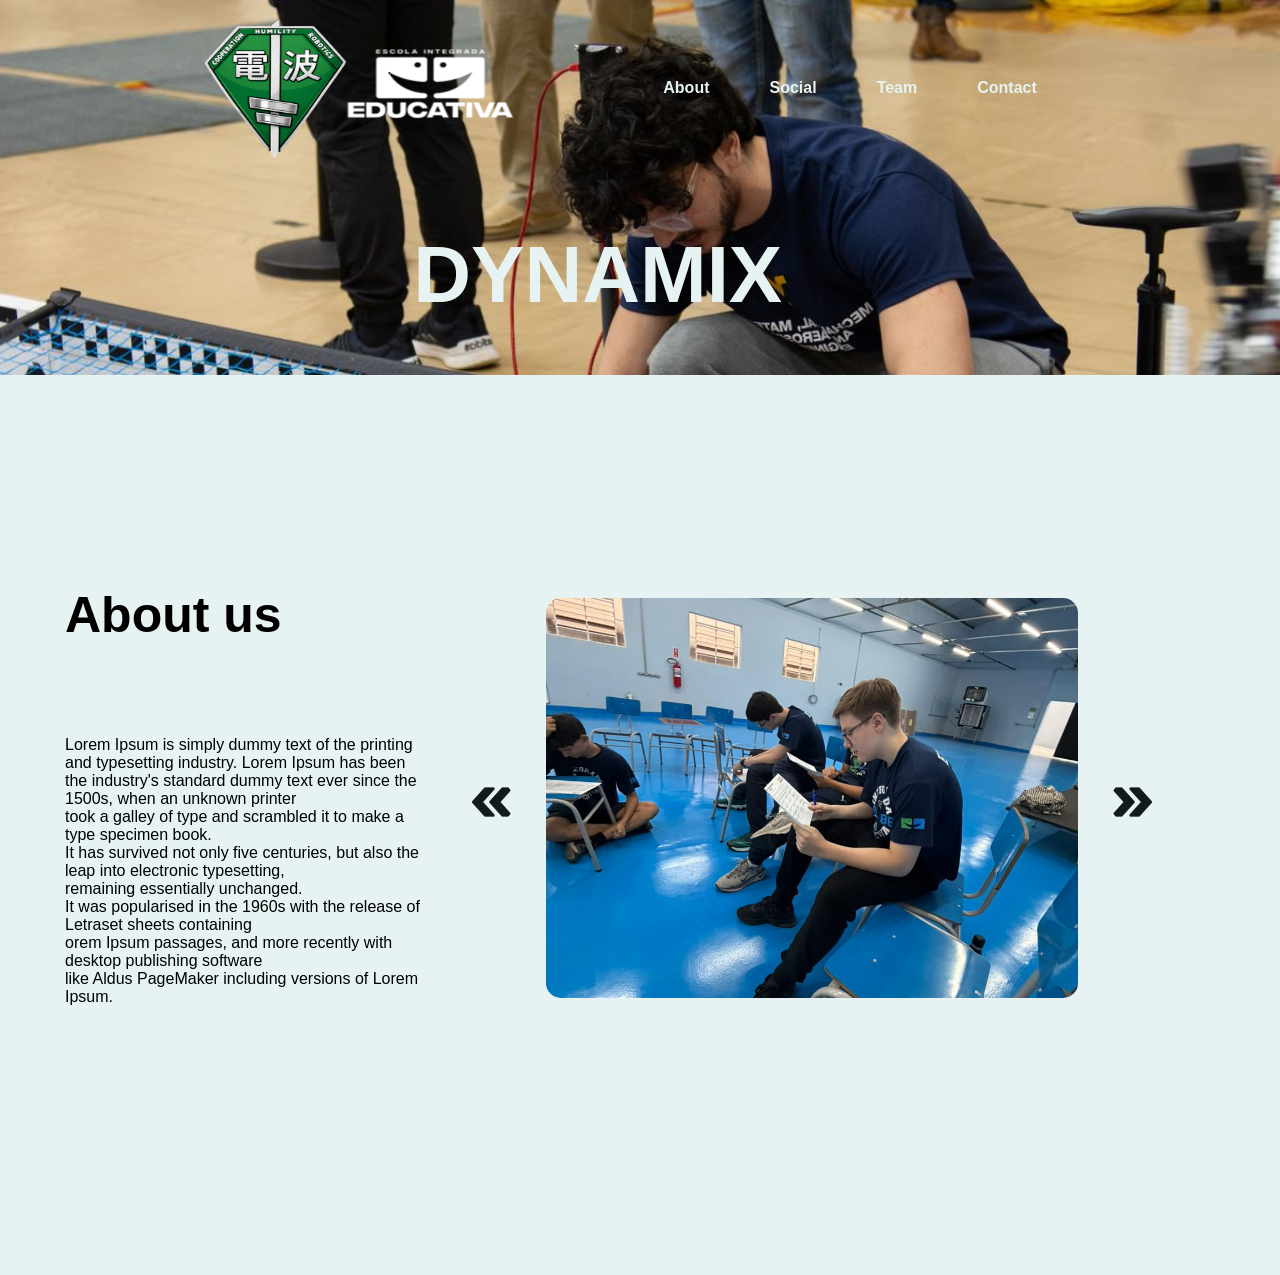
==== index.html @ cce16539 "Rename html/index.html to index.html" ====
<!DOCTYPE html>
<html lang="en-us">
<head>
    <meta charset="UTF-8">
    <meta name="viewport" content="width=device-width, initial-scale=1.0">
    <link rel="stylesheet" href="../css/global.css">
    <title>Dynamix | Home</title>
    <link rel="shortcut icon" href="/assets/images/dynamixlogo.png"></link>
</head>
<body>
    <section class="header">
        <img id="logo" src="/assets/images/logos.png" alt="logo"></img>
        <nav class="header-nav">
            <div class="feature">About</div>
            <div class="feature">Social</div>
            <div class="feature">Team</div>
            <div class="feature" id="contact">Contact</div>
        </nav>
        <div id="show-features">
            <div class="bar"></div>
            <div class="bar"></div>
            <div class="bar"></div>
        </div>
    </section>
    <div class="section">    
        <h1 id="dynamix">DYNAMIX</h1>
        <nav id="media-features">
                <div class="feature">About</div>
                <div class="feature">Social</div>
                <div class="feature">Team</div>
                <div class="feature">Contact Us</div>
            </nav>
        </div>
    </section>

    <section class="footer">
        <div id="about-container">
            <div class="container" id="about">
                <H2 id="about-us-title" style="font-size: 50px;">
                    About us
                </H2>
                <div>
                    Lorem Ipsum is simply dummy text of the printing
                    and typesetting industry. Lorem Ipsum has been<br>
                    the industry's standard dummy text ever since the 1500s, when an unknown printer <br>
                    took a galley of type and scrambled it to make a type specimen book. <br>
                    It has survived not only five centuries, but also the leap into electronic
                    typesetting, <br>
                    remaining essentially unchanged. <br>
                    It was popularised in the 1960s with the release of Letraset sheets containing <br>
                    orem Ipsum passages, and more recently with desktop publishing software <br>
                    like Aldus PageMaker including versions of Lorem Ipsum.
                </div>
            </div>
            <div id="carousel-wrapper">
                <div class="button"></div>
                    <div class="carousel">

                    </div>
                <div class="button prev"></div>
            </div>
        </div>

    </section>

    <script src="/js/carrosel.js"></script>
    <script src="/js/bar_animation.js"></script>
</body>
</html>
---- css/global.css ----
@font-face {
    font-family: 'Inter', sans-serif;
    src: url(/assets/fonts/Inter/static/Inter_24pt-Regular.ttf);
}
@font-face {
    font-family: 'Montserrat', sans-serif;
    src: url(/assets/fonts/Montserrat/Montserrat-VariableFont_wght.ttf);
}

html,body{
    height: 100%;
}
body{
    overflow-x: hidden;
    margin: 0;
    padding: 0;
    max-width: 1920px;
    background-color: #e7f3f3;

}
body::before{
    content: "";
    position: absolute;
    width: 100%;
    height: 100%;
    background-image: url(/assets/images/bg.png);
    transform: scaleX(-1);
    background-repeat: no-repeat;
    background-size: 100%;
    z-index: -1;
}

.container{
    max-width: 1200px;
    margin: 0 auto;
    padding: 0 24px;
}
.grid{
    display: grid;
    grid-template-columns: 1fr 1fr;
    gap: 60px;
    align-items: center;
}
.section{
    padding: clamp(60px,0,120px);
    display: flex;
    align-items: center;
    justify-content: center; 
}
.header{
    position: sticky;
    width: 100%;
    display: flex;;
    padding: 1%;
    justify-content: space-between;
    align-items: center;
}
.feature{
    opacity: 1;
    font-family: 'Inter', sans-serif;
    font-weight: 600;
    font-size: 100%;
    color: #e7f3f3;
    cursor: pointer;
    transition: 0.3s ease;
}
.feature:hover{
    transform: scale(1.25);
    color: #ffffff;
}
.header-nav{
    display: flex;
    gap: 60px;
    align-items: center;
    padding-right: 20%;
}
#logo{
    width: 400px;
    height:150px;
    margin-left: 150px;
    cursor: pointer;
}
#show-features{
    display: none;
}
#media-features{
    opacity: 0;
    transition: opacity 0.3s ease;
    visibility: hidden;
}
#dynamix{
    font-family: 'Montserrat', sans-serif;
    color: #e7f3f3;
    font-size: 500%;
    cursor: default;
}

#about{
    display: flex;
    flex-direction: column;
    gap: 50px;

    margin: 150px 0 0 15px;
    width: 57%;
    padding: 20px 0 80px 50px;
    
    border-radius: 30px;

    font-family: 'Inter', sans-serif;
}
.footer{
    background-color: #e7f3f3;
    height: 100%;
    width: 100%;
}
#about-container{
    display: flex;
    flex-direction: row;
    justify-content: space-between;
    align-items: center;
    gap: 40px;
}
#carousel-wrapper{
    display: flex;
    align-items: center;
    margin-right: 10%;
    gap: 5%
}
.carousel{
    transform: translateY(17%);
    width: 600px;
    height: 400px;
    background: #e7f3f3;
    border-radius: 15px;
    background-size: 100%;
    transition: ease-in-out;
}
.button{
    background-image: url('/assets/images/fast-forward.png');
    background-size: 100%;
    flex-shrink: 0;
    width: 40px;
    height: 40px;
    transform: translateY(180%) scaleX(-1);
    border-radius: 15px;
    cursor: pointer;
    transition: 100ms ease-in-out;
}
.button.prev{
    transform: translateY(180%);
}
.button:hover{
    transform: translateY(180%) scaleX(-1) scale(1.2);
}
.button.prev:hover{
    transform: translateY(180%)scale(1.2);
}
.slide{
    position: absolute;
    border-radius: 15px;
    inset: 0;
    background-size: cover;
    background-position: center;
    opacity: 0;
    transition: opacity 0.5s ease;
}

@media (max-width: 900px) {
    .feature{
        opacity: 1;
        transform: translateY(150px);
        margin-top: 40px;
        font-weight: 700;
    }
    .grid {
        grid-template-columns: 1fr;
    }
    .header-nav{
        display: none;
    }
    #logo{
        margin-left: 15px;
    }
    #show-features{
        flex-shrink: 0;
        display: flex;
        flex-direction: column;
        height: 70px;
        width: 70px;
        margin-right: 30px;
        gap: 5px;
        border-radius: 15px;
        background-color: #131a1b;
        justify-content: center;
        align-items: center;
        transition: 0.5s ease;
    }
    .bar{
        width: 30px;
        height: 7px;
        background-color: #e7f3f3;
        border-radius: 15px;
        transition: 0.5s ease;
    }

    #show-features div:nth-child(3){
        width: 20px;
        transform: translate(5px);
    }
    #show-features.active{
        background-color: #e7f3f3;
    }

    #show-features.active div:nth-child(1){
        background-color: #131a1b;
        transform: rotate(-45deg) translate(-8.1px,8.1px);
        width: 40px;
    }
    #show-features.active div:nth-child(2){
        background-color: #131a1b;
        transform: translate(100px);
    }
    #show-features.active div:nth-child(3){
        width: 40px;
        background-color: #131a1b;
        transform: rotate(45deg) translate(-8.1px,-8.1px);
    }

    #media-features.active{
        position: absolute;
        background-color: #131a1b;
        display: flex;
        flex-direction: column;
        align-items: center;
        width: 100%;
        overflow: hidden;
        height: 200%;
        z-index: -1;
        opacity: 1;
        visibility: visible;
        top: 0;
    }
    .section{
        padding: 0;
    }
    #logo{
        width: 250px;
        height: 125px;
        margin: 0;
        transform: translate(-15px,0);
    }
    #dynamix{
        font-size: 250%;
        position: absolute;
        margin-top: 130px;
        color: #131a1b;
    }
    #about-container{
        flex-direction: column;
        gap: 0;
        font-size: 70%;
        transform: translateY(-60px);
    }
    .carousel{
        width: 250px;
    }
    #carousel-wrapper{
    display: flex;
    align-items: center;
    margin-right: 0;
    gap: 0;
    }
    #about{
        align-items: left;
        justify-items: left;
        margin: 20% 45% 0 0;
        gap: 0;
    }
    #about-us-title{
        font-size: 30px !important;
    }
    #footer{
        height: auto;
    }
    
}
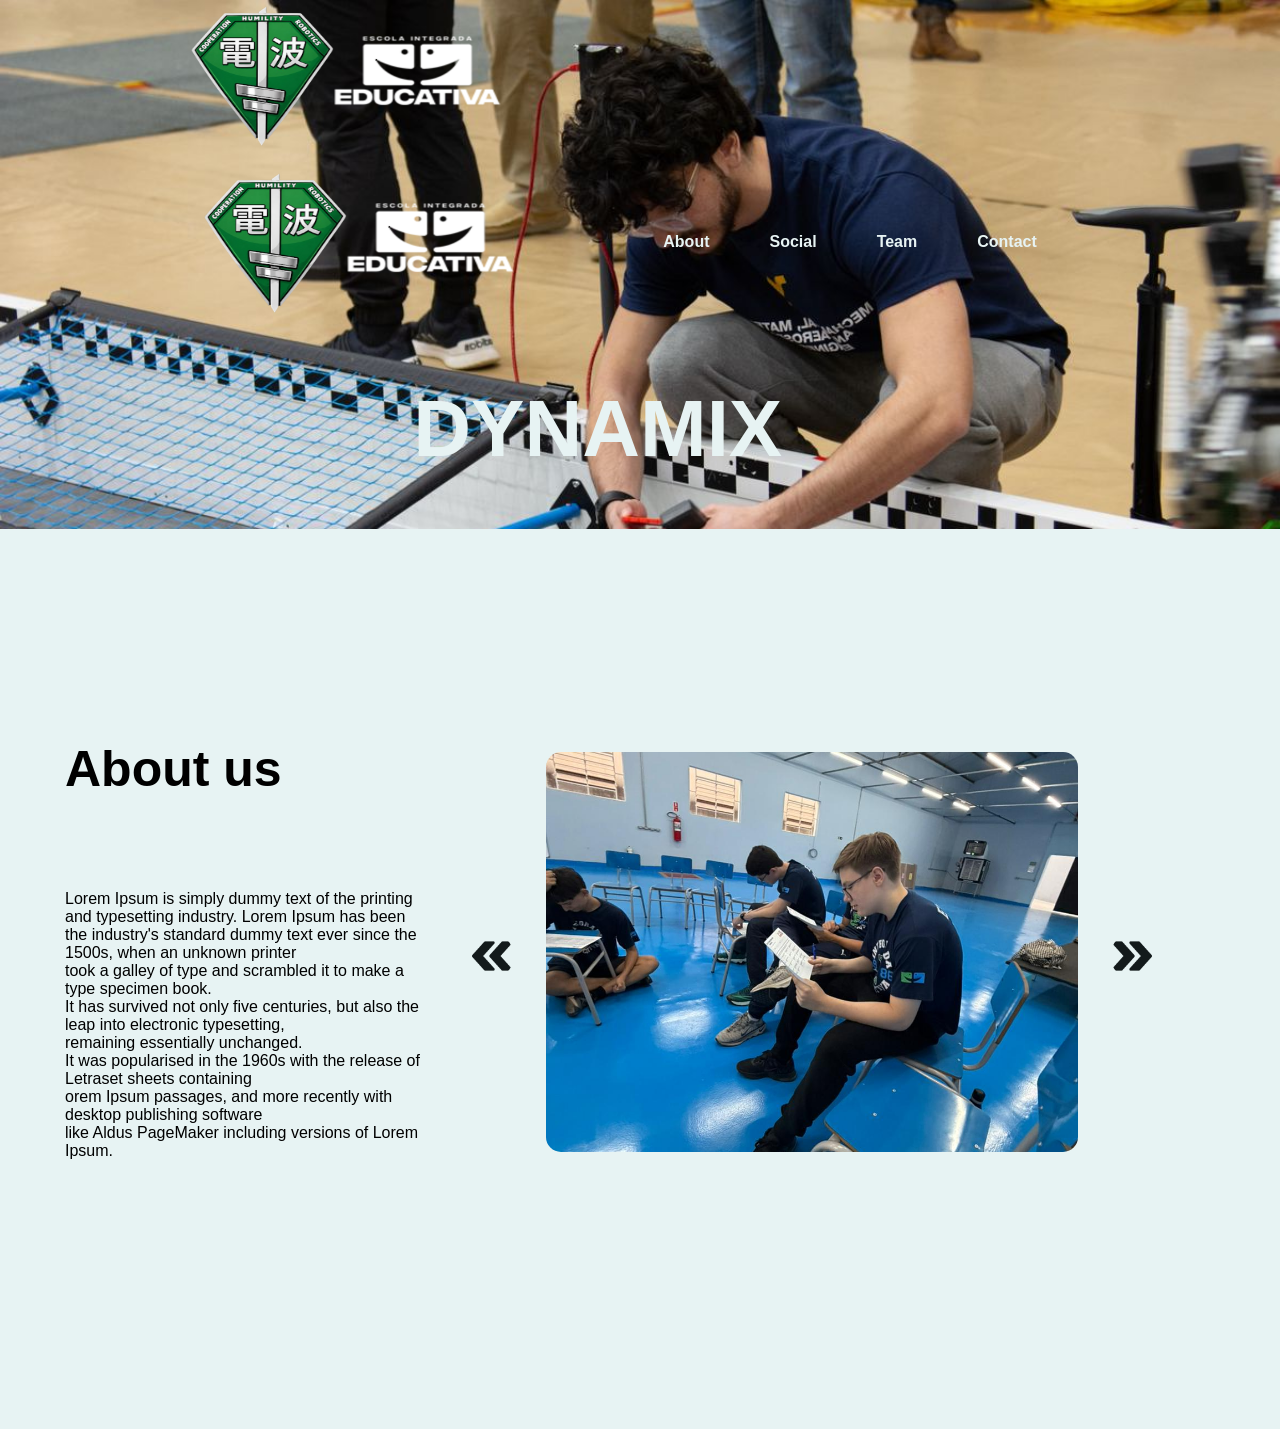
==== commit 2884b1d0: "Update index.html" ====
--- a/index.html
+++ b/index.html
@@ -3,13 +3,13 @@
 <head>
     <meta charset="UTF-8">
     <meta name="viewport" content="width=device-width, initial-scale=1.0">
-    <link rel="stylesheet" href="../css/global.css">
-    <title>Dynamix | Home</title>
-    <link rel="shortcut icon" href="/assets/images/dynamixlogo.png"></link>
-</head>
+    <link rel="stylesheet" href="./css/global.css">
+<link rel="shortcut icon" href="./assets/images/dynamixlogo.png">
+
+<img id="logo" src="./assets/images/logos.png" alt="logo"></head>
 <body>
     <section class="header">
-        <img id="logo" src="/assets/images/logos.png" alt="logo"></img>
+        <img id="logo" src="./assets/images/logos.png" alt="logo"></img>
         <nav class="header-nav">
             <div class="feature">About</div>
             <div class="feature">Social</div>
@@ -63,7 +63,7 @@
 
     </section>
 
-    <script src="/js/carrosel.js"></script>
-    <script src="/js/bar_animation.js"></script>
+    <script src="./js/carrosel.js"></script>
+    <script src="./js/bar_animation.js"></script>
 </body>
 </html>
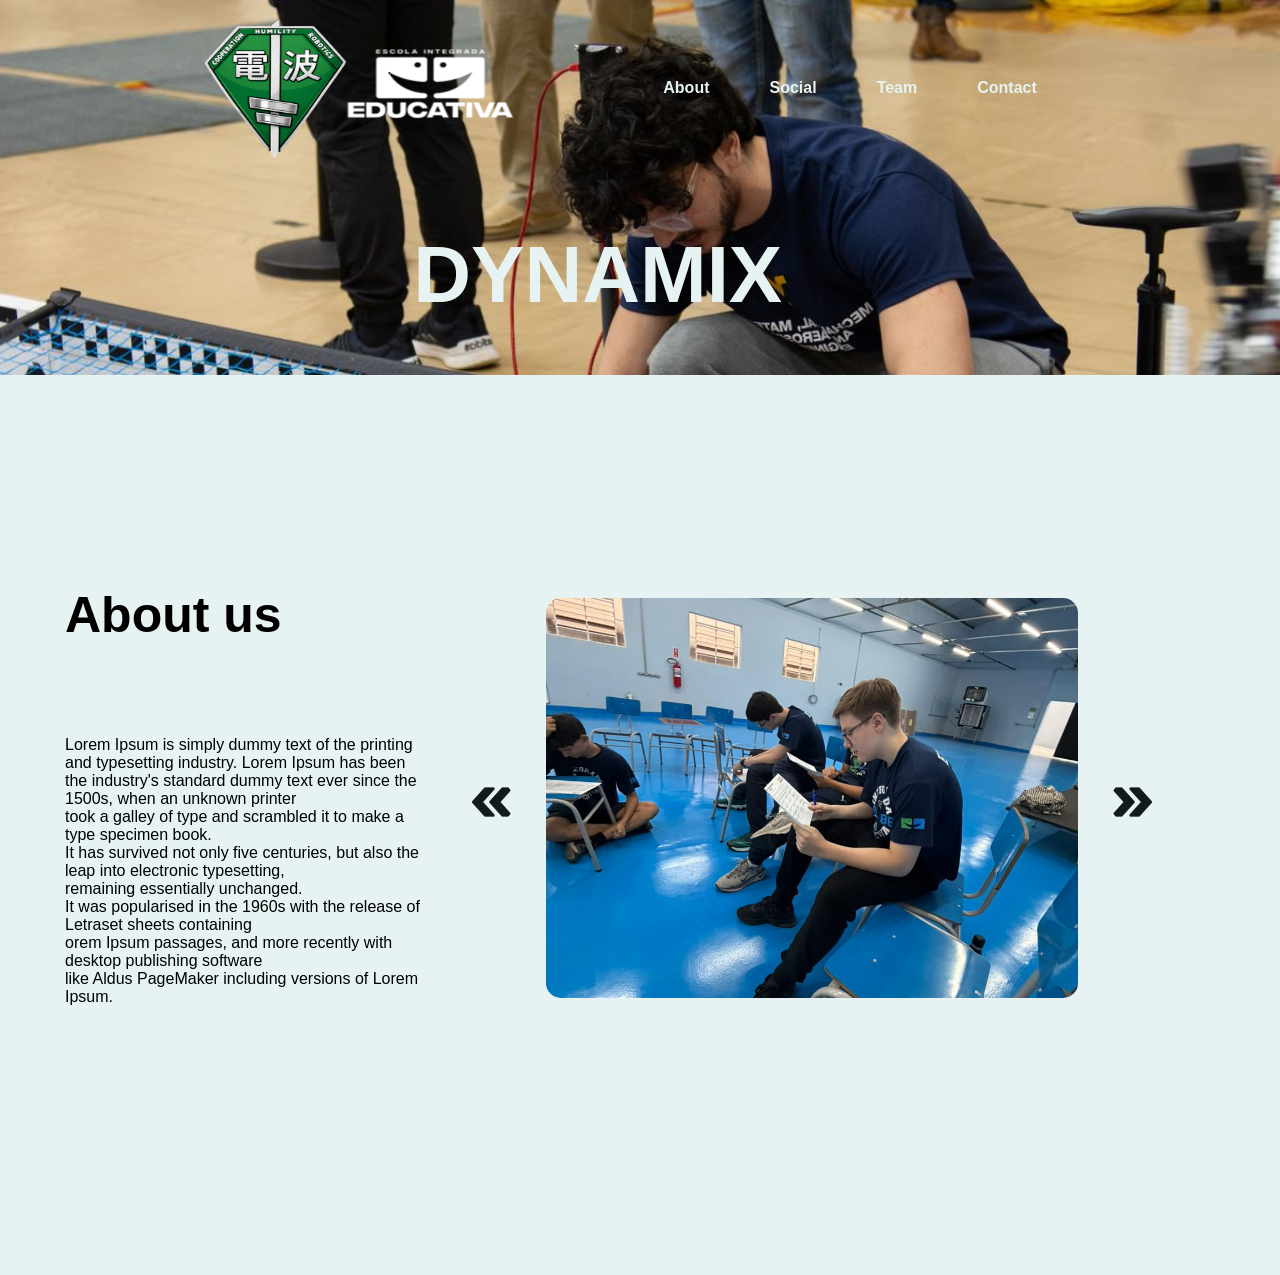
==== commit 358d519e: "Update index.html" ====
--- a/index.html
+++ b/index.html
@@ -4,12 +4,11 @@
     <meta charset="UTF-8">
     <meta name="viewport" content="width=device-width, initial-scale=1.0">
     <link rel="stylesheet" href="./css/global.css">
-<link rel="shortcut icon" href="./assets/images/dynamixlogo.png">
-
-<img id="logo" src="./assets/images/logos.png" alt="logo"></head>
+    <link rel="shortcut icon" href="./assets/images/dynamixlogo.png">
+</head>
 <body>
     <section class="header">
-        <img id="logo" src="./assets/images/logos.png" alt="logo"></img>
+        <img id="logo" src="./assets/images/logos.png" alt="logo">
         <nav class="header-nav">
             <div class="feature">About</div>
             <div class="feature">Social</div>
@@ -31,7 +30,7 @@
                 <div class="feature">Contact Us</div>
             </nav>
         </div>
-    </section>
+    </div>
 
     <section class="footer">
         <div id="about-container">
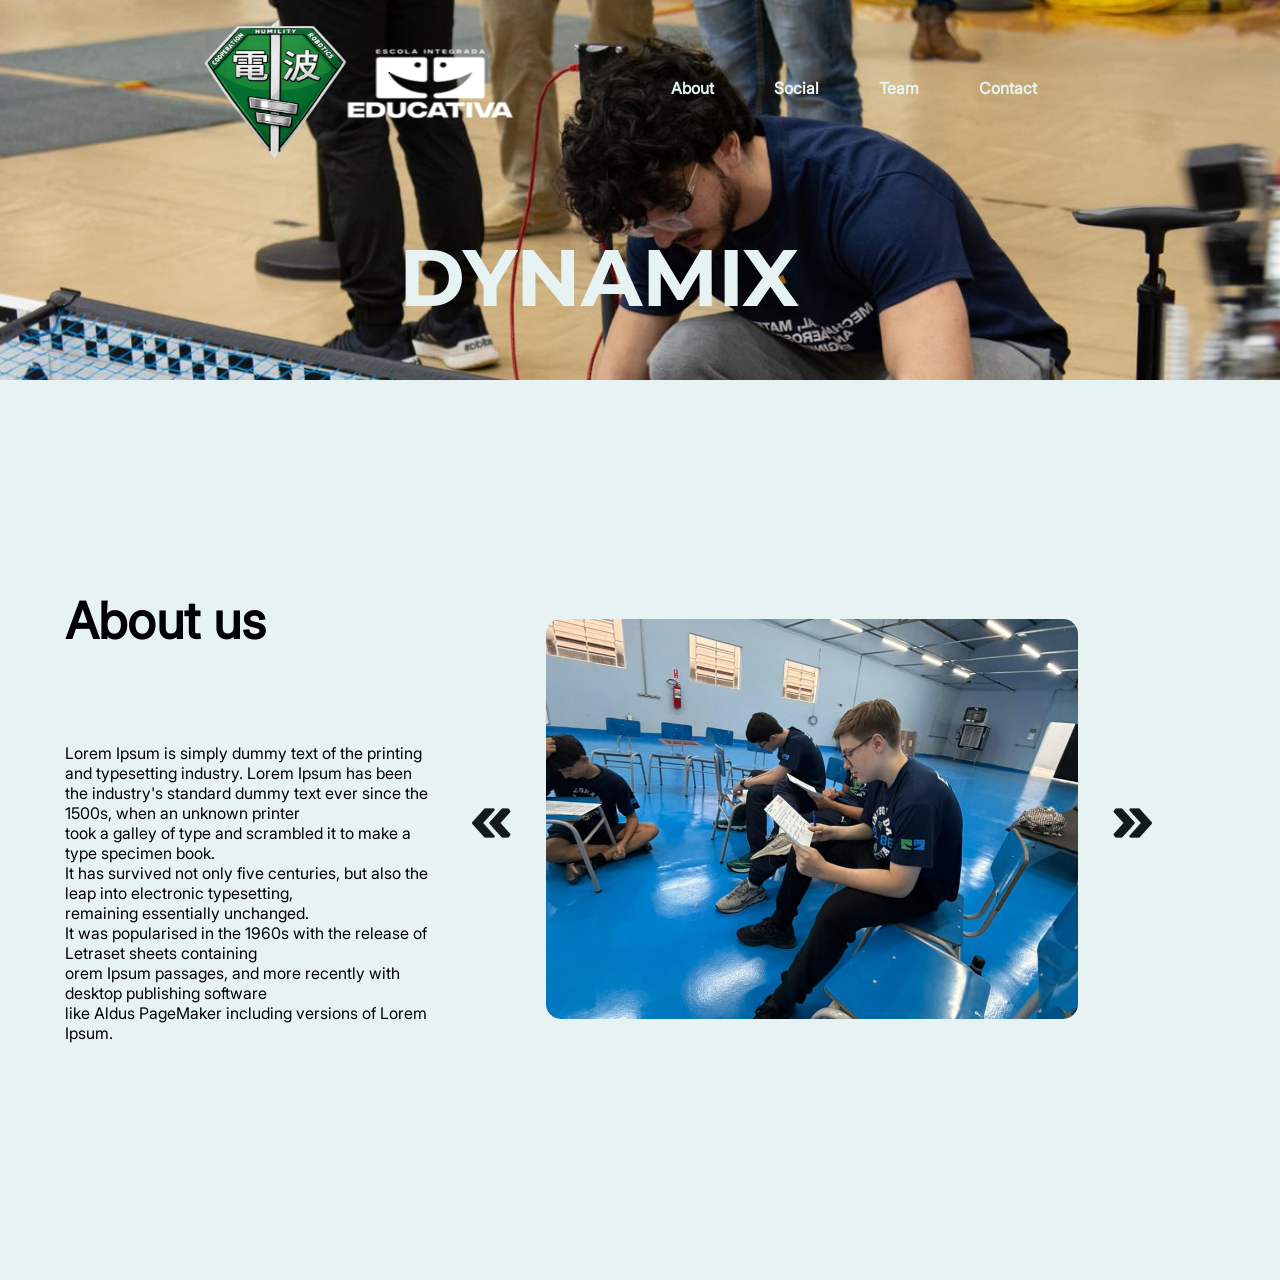
==== commit 07c1348d: "Update index.html" ====
--- a/index.html
+++ b/index.html
@@ -59,7 +59,6 @@
                 <div class="button prev"></div>
             </div>
         </div>
-
     </section>
 
     <script src="./js/carrosel.js"></script>
--- a/css/global.css
+++ b/css/global.css
@@ -1,10 +1,10 @@
 @font-face {
-    font-family: 'Inter', sans-serif;
-    src: url(/assets/fonts/Inter/static/Inter_24pt-Regular.ttf);
+    font-family: 'Inter';
+    src: url(../assets/fonts/Inter/static/Inter_24pt-Regular.ttf);
 }
 @font-face {
-    font-family: 'Montserrat', sans-serif;
-    src: url(/assets/fonts/Montserrat/Montserrat-VariableFont_wght.ttf);
+    font-family: 'Montserrat';
+    src: url(../assets/fonts/Montserrat/Montserrat-VariableFont_wght.ttf);
 }
 
 html,body{
@@ -16,14 +16,14 @@
     padding: 0;
     max-width: 1920px;
     background-color: #e7f3f3;
-
-}
+}
+
 body::before{
     content: "";
     position: absolute;
     width: 100%;
     height: 100%;
-    background-image: url(/assets/images/bg.png);
+    background-image: url(../assets/images/bg.png);
     transform: scaleX(-1);
     background-repeat: no-repeat;
     background-size: 100%;
@@ -50,7 +50,7 @@
 .header{
     position: sticky;
     width: 100%;
-    display: flex;;
+    display: flex;
     padding: 1%;
     justify-content: space-between;
     align-items: center;
@@ -99,13 +99,10 @@
     display: flex;
     flex-direction: column;
     gap: 50px;
-
     margin: 150px 0 0 15px;
     width: 57%;
     padding: 20px 0 80px 50px;
-    
     border-radius: 30px;
-
     font-family: 'Inter', sans-serif;
 }
 .footer{
@@ -136,7 +133,7 @@
     transition: ease-in-out;
 }
 .button{
-    background-image: url('/assets/images/fast-forward.png');
+    background-image: url('../assets/images/fast-forward.png');
     background-size: 100%;
     flex-shrink: 0;
     width: 40px;
@@ -153,7 +150,7 @@
     transform: translateY(180%) scaleX(-1) scale(1.2);
 }
 .button.prev:hover{
-    transform: translateY(180%)scale(1.2);
+    transform: translateY(180%) scale(1.2);
 }
 .slide{
     position: absolute;
@@ -265,10 +262,10 @@
         width: 250px;
     }
     #carousel-wrapper{
-    display: flex;
-    align-items: center;
-    margin-right: 0;
-    gap: 0;
+        display: flex;
+        align-items: center;
+        margin-right: 0;
+        gap: 0;
     }
     #about{
         align-items: left;
@@ -282,5 +279,4 @@
     #footer{
         height: auto;
     }
-    
-}
+}
